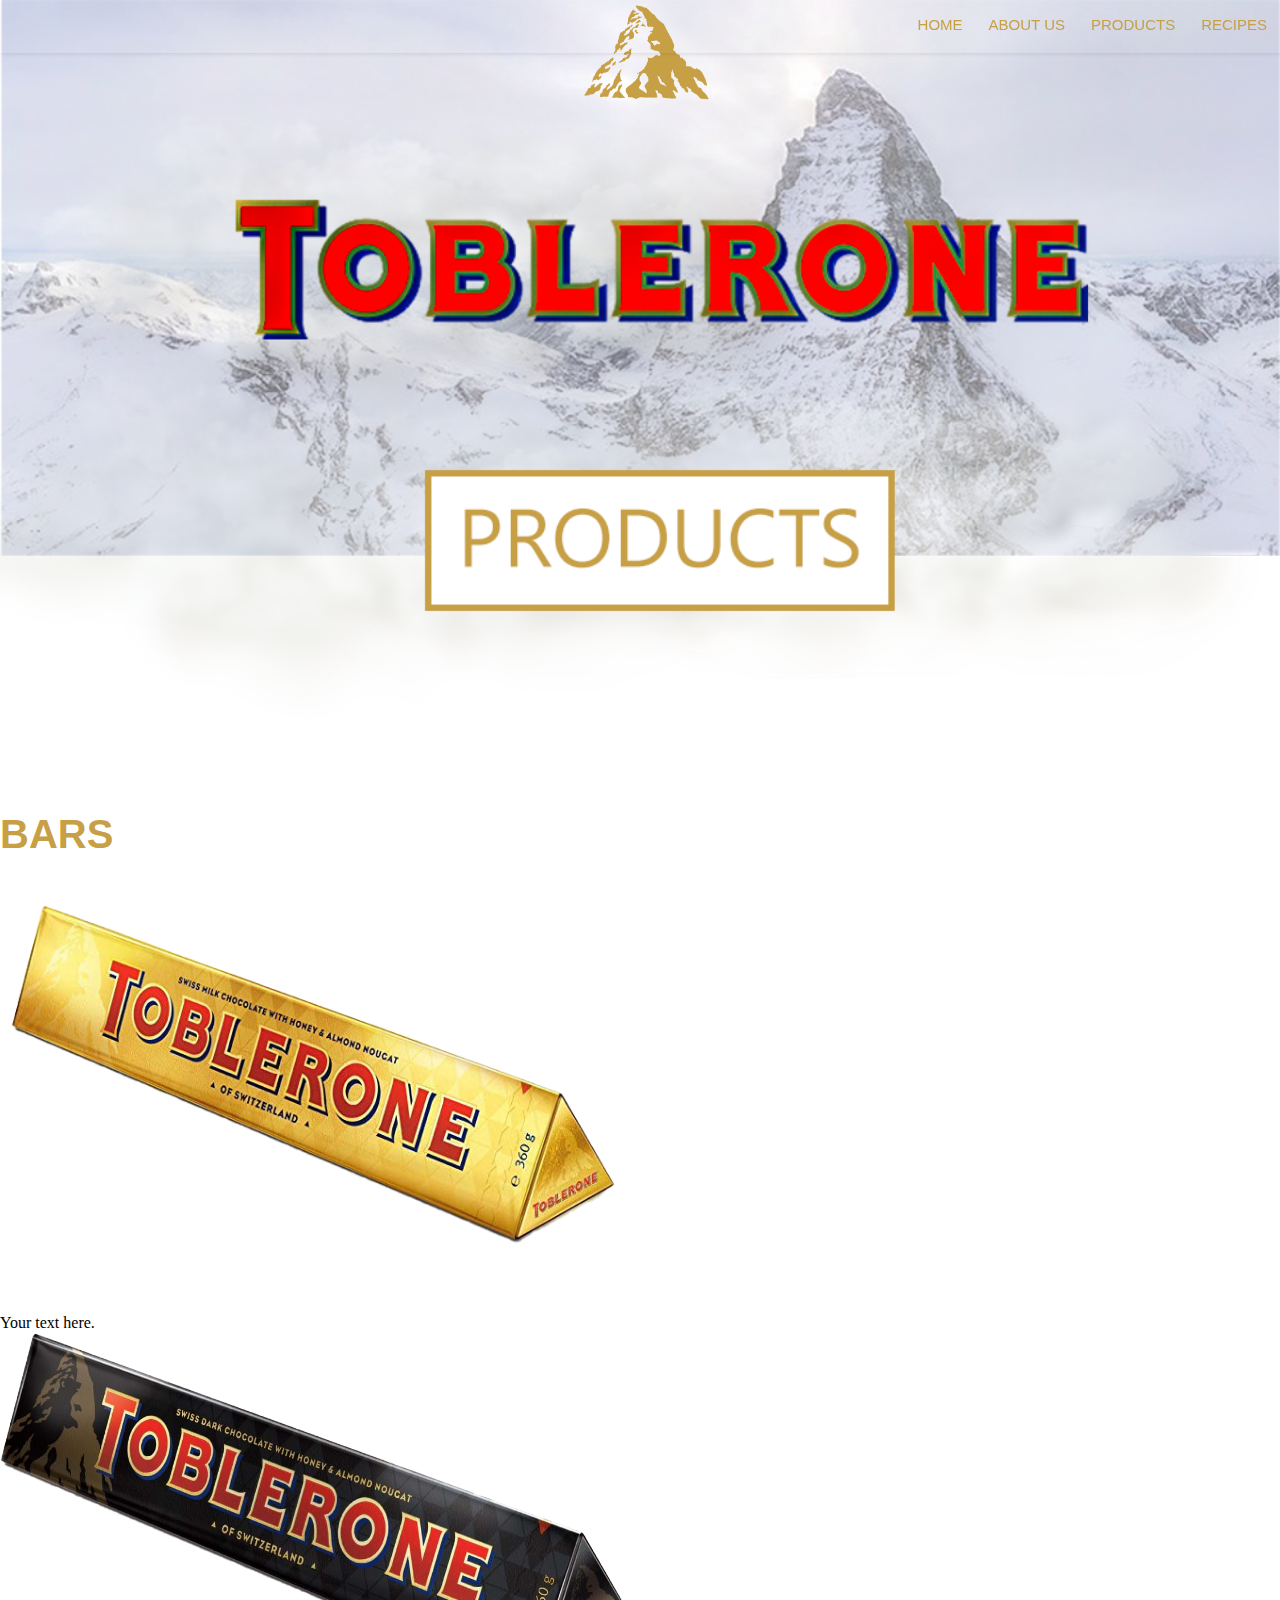
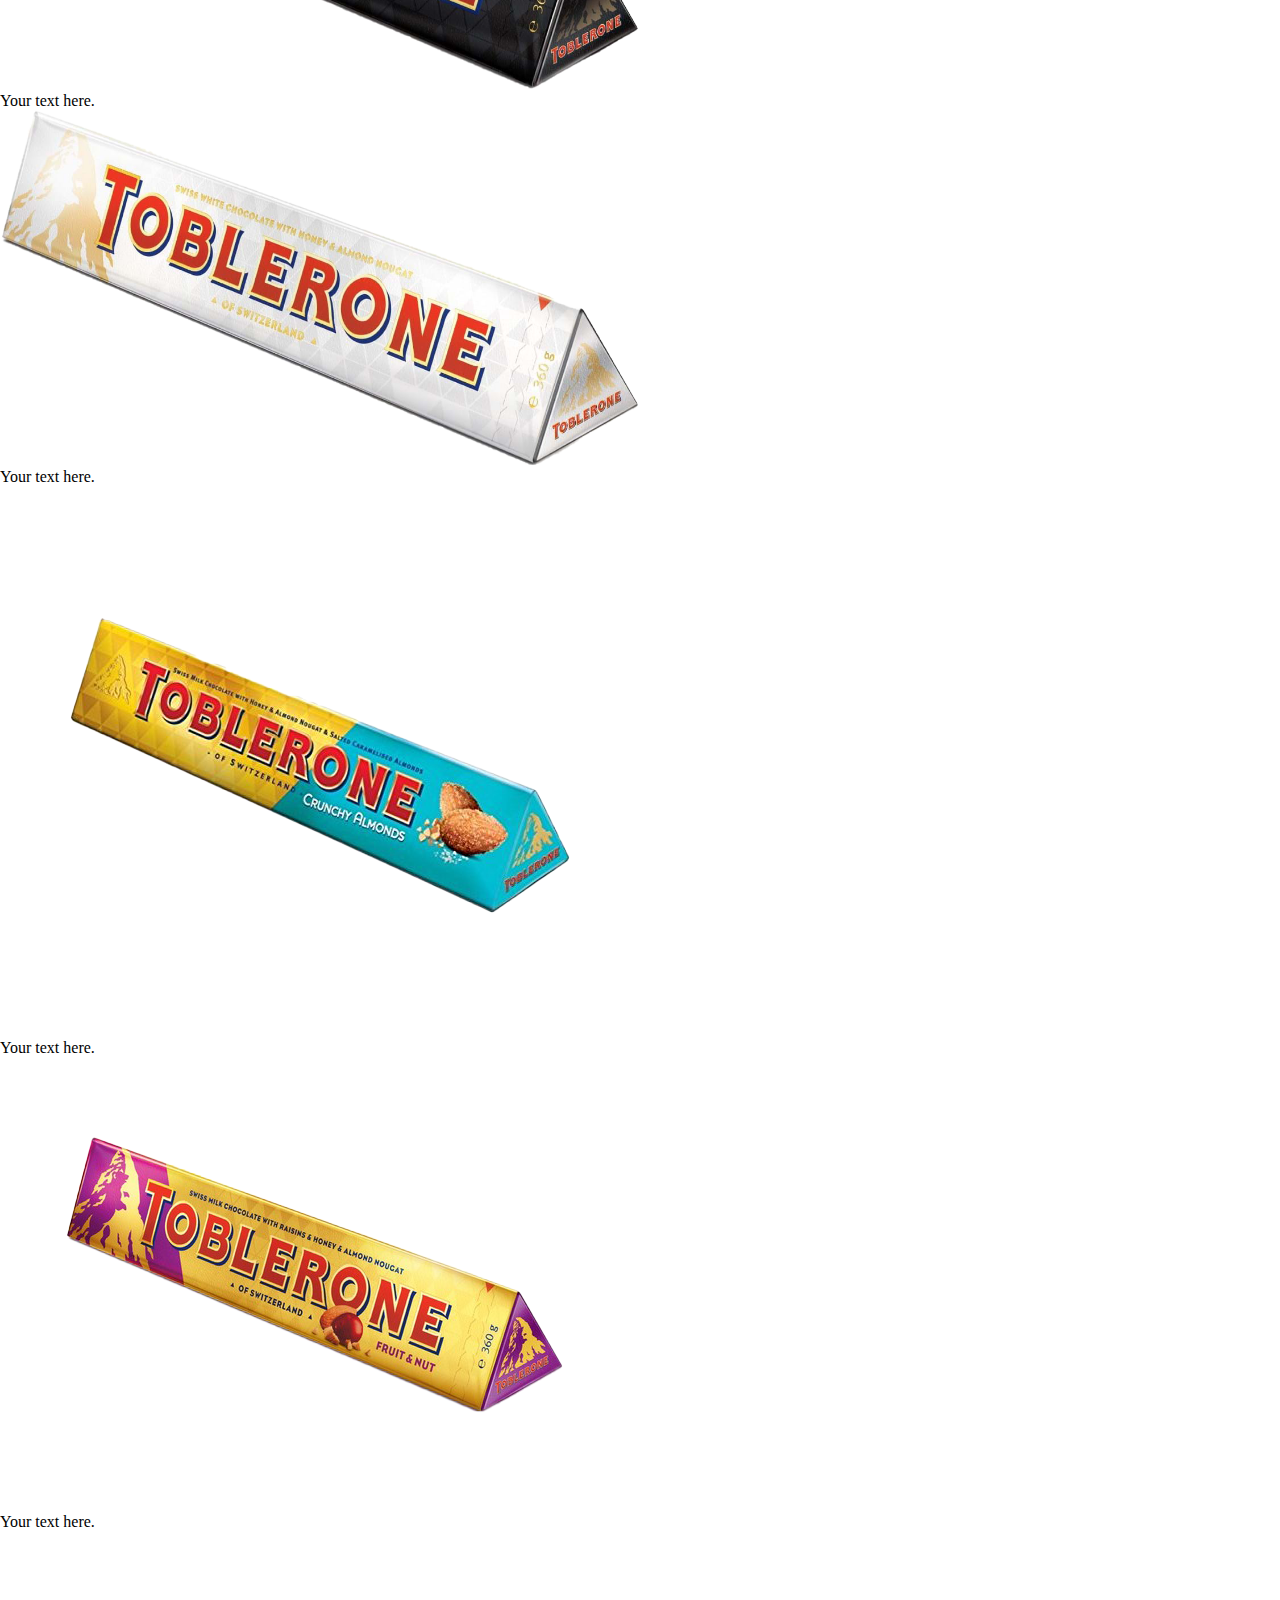
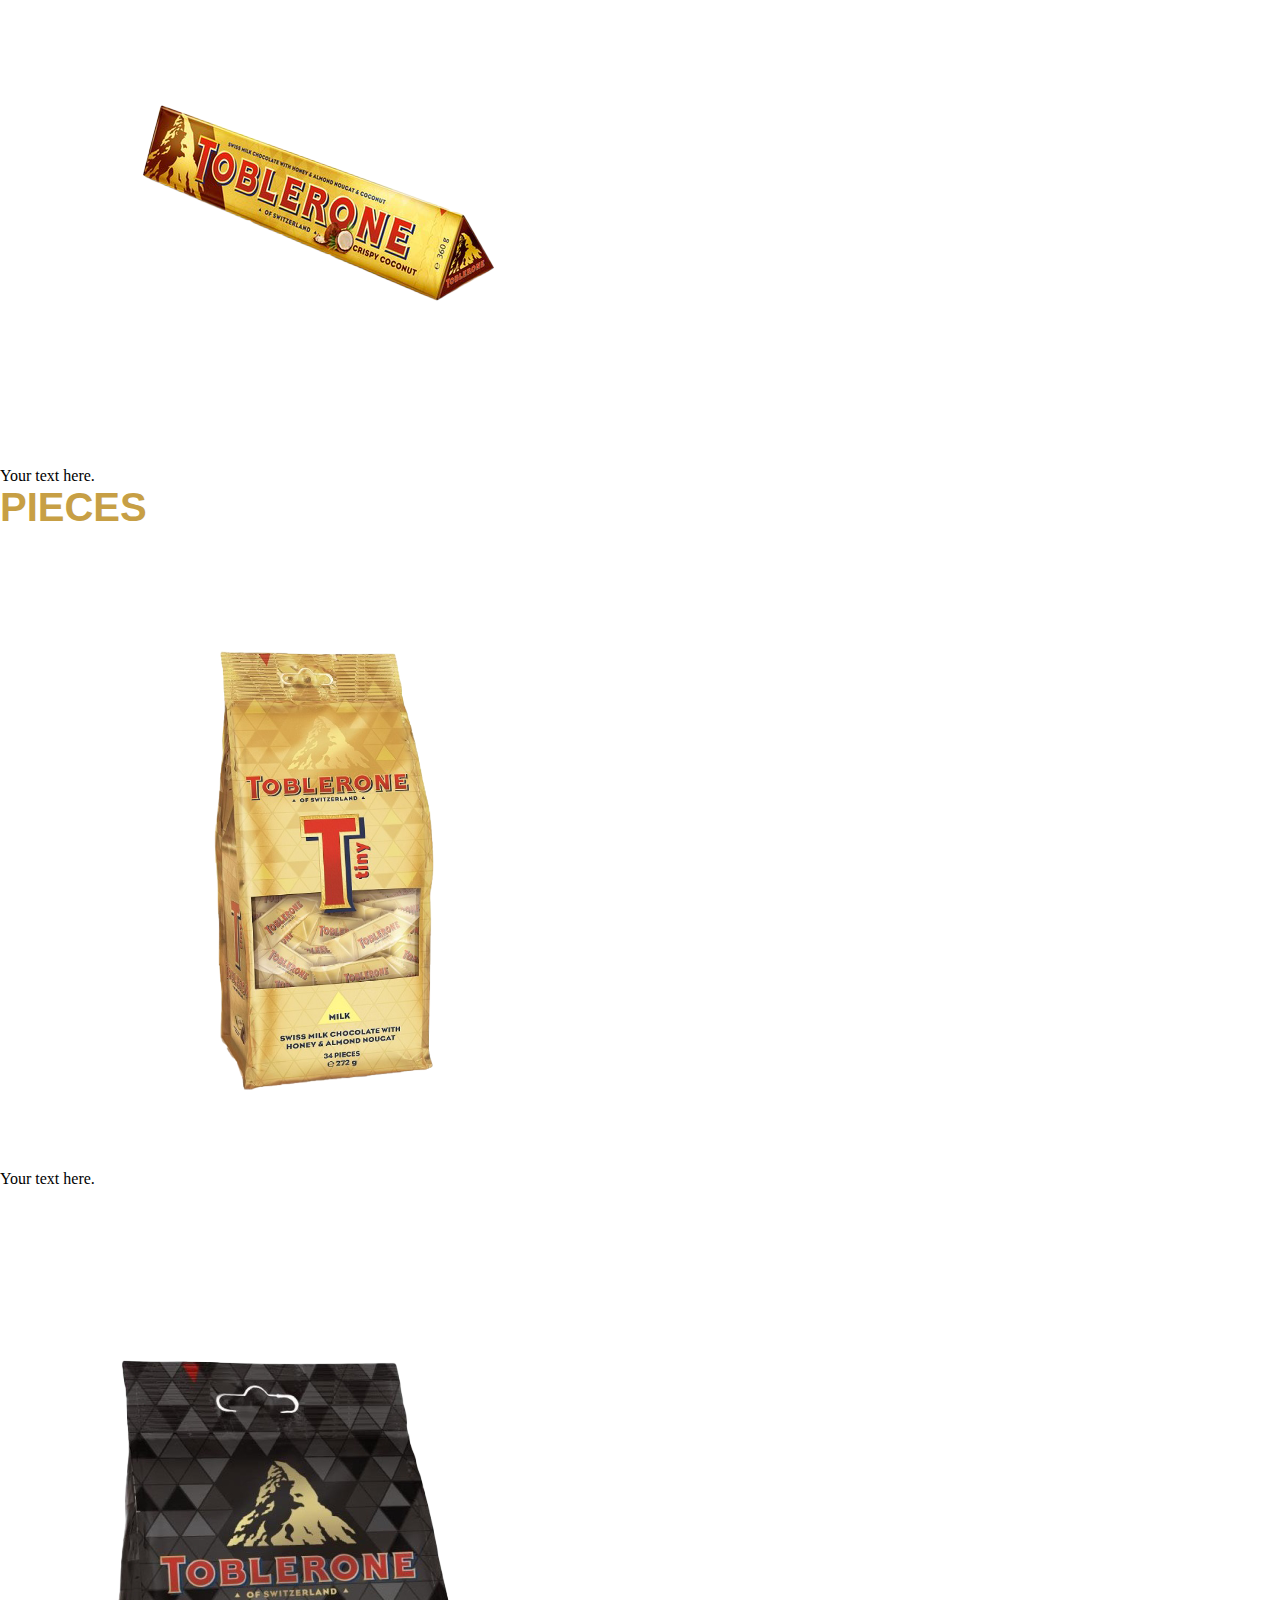
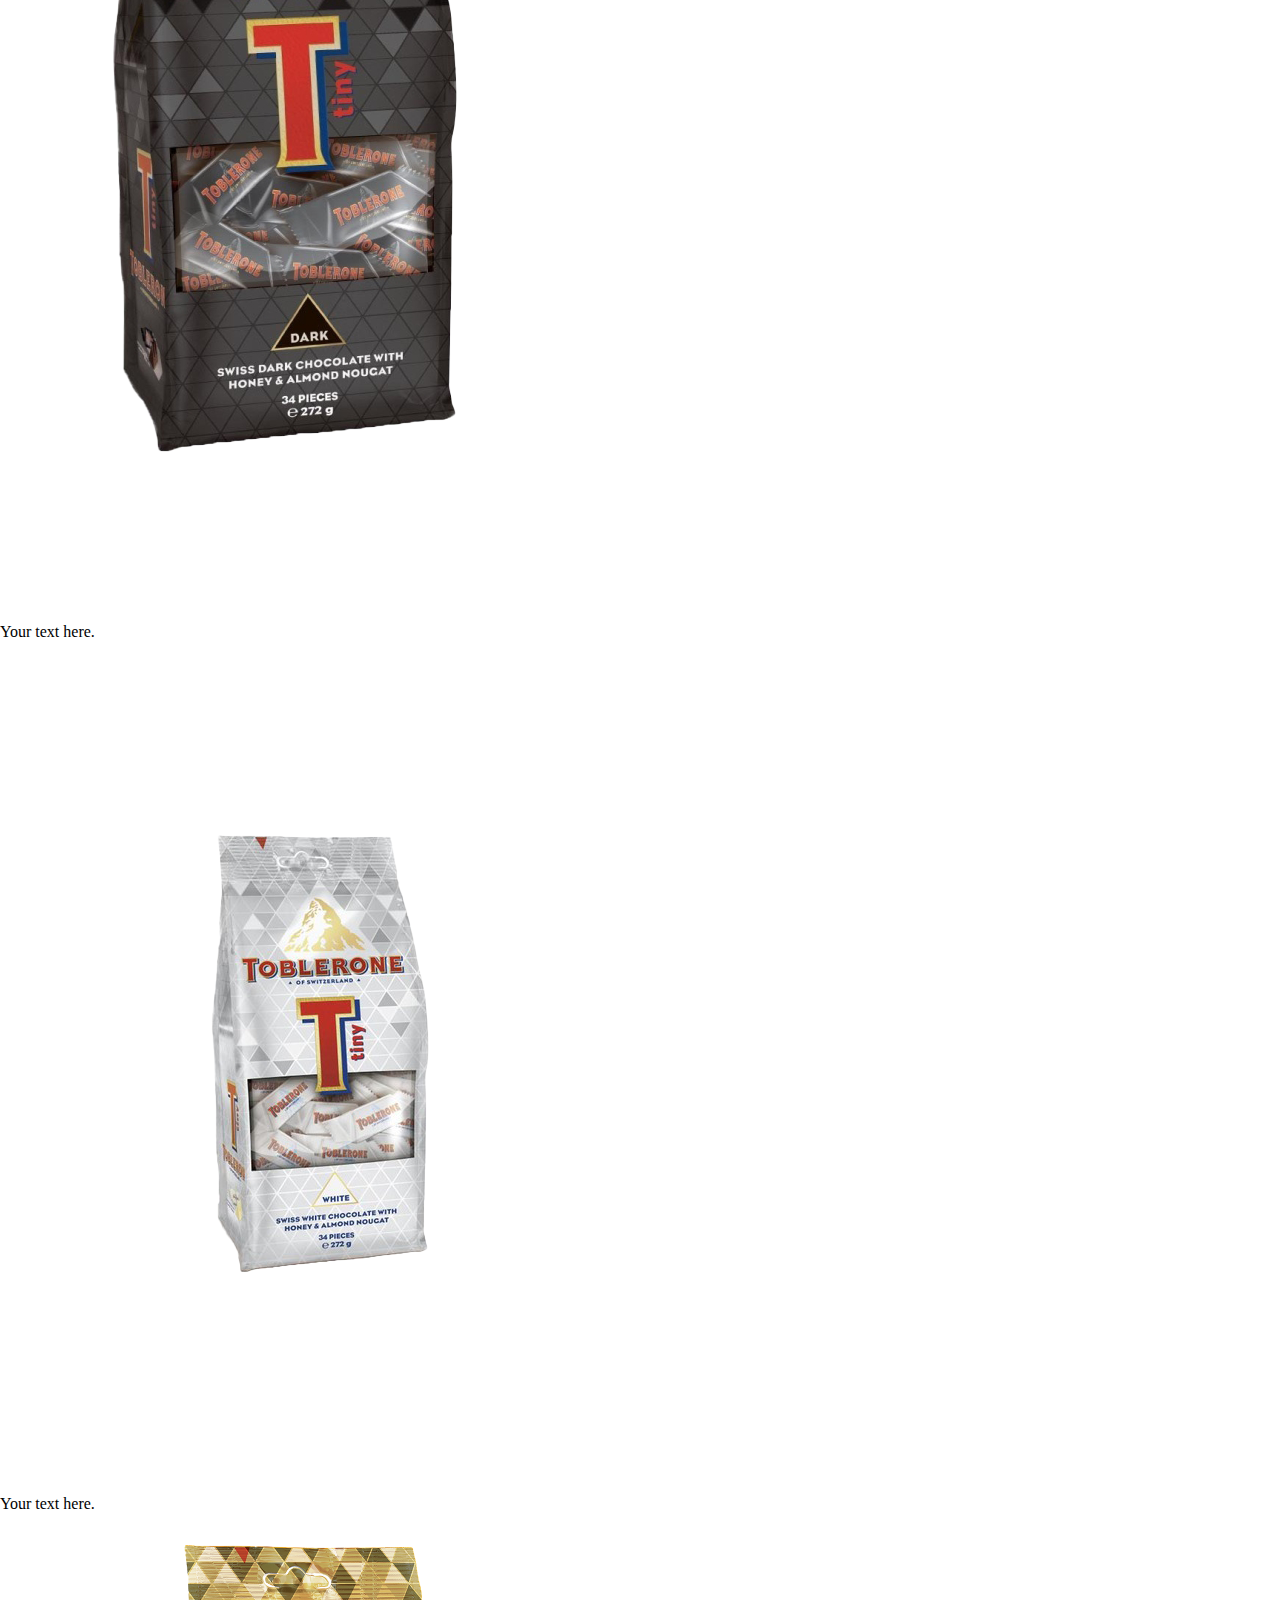
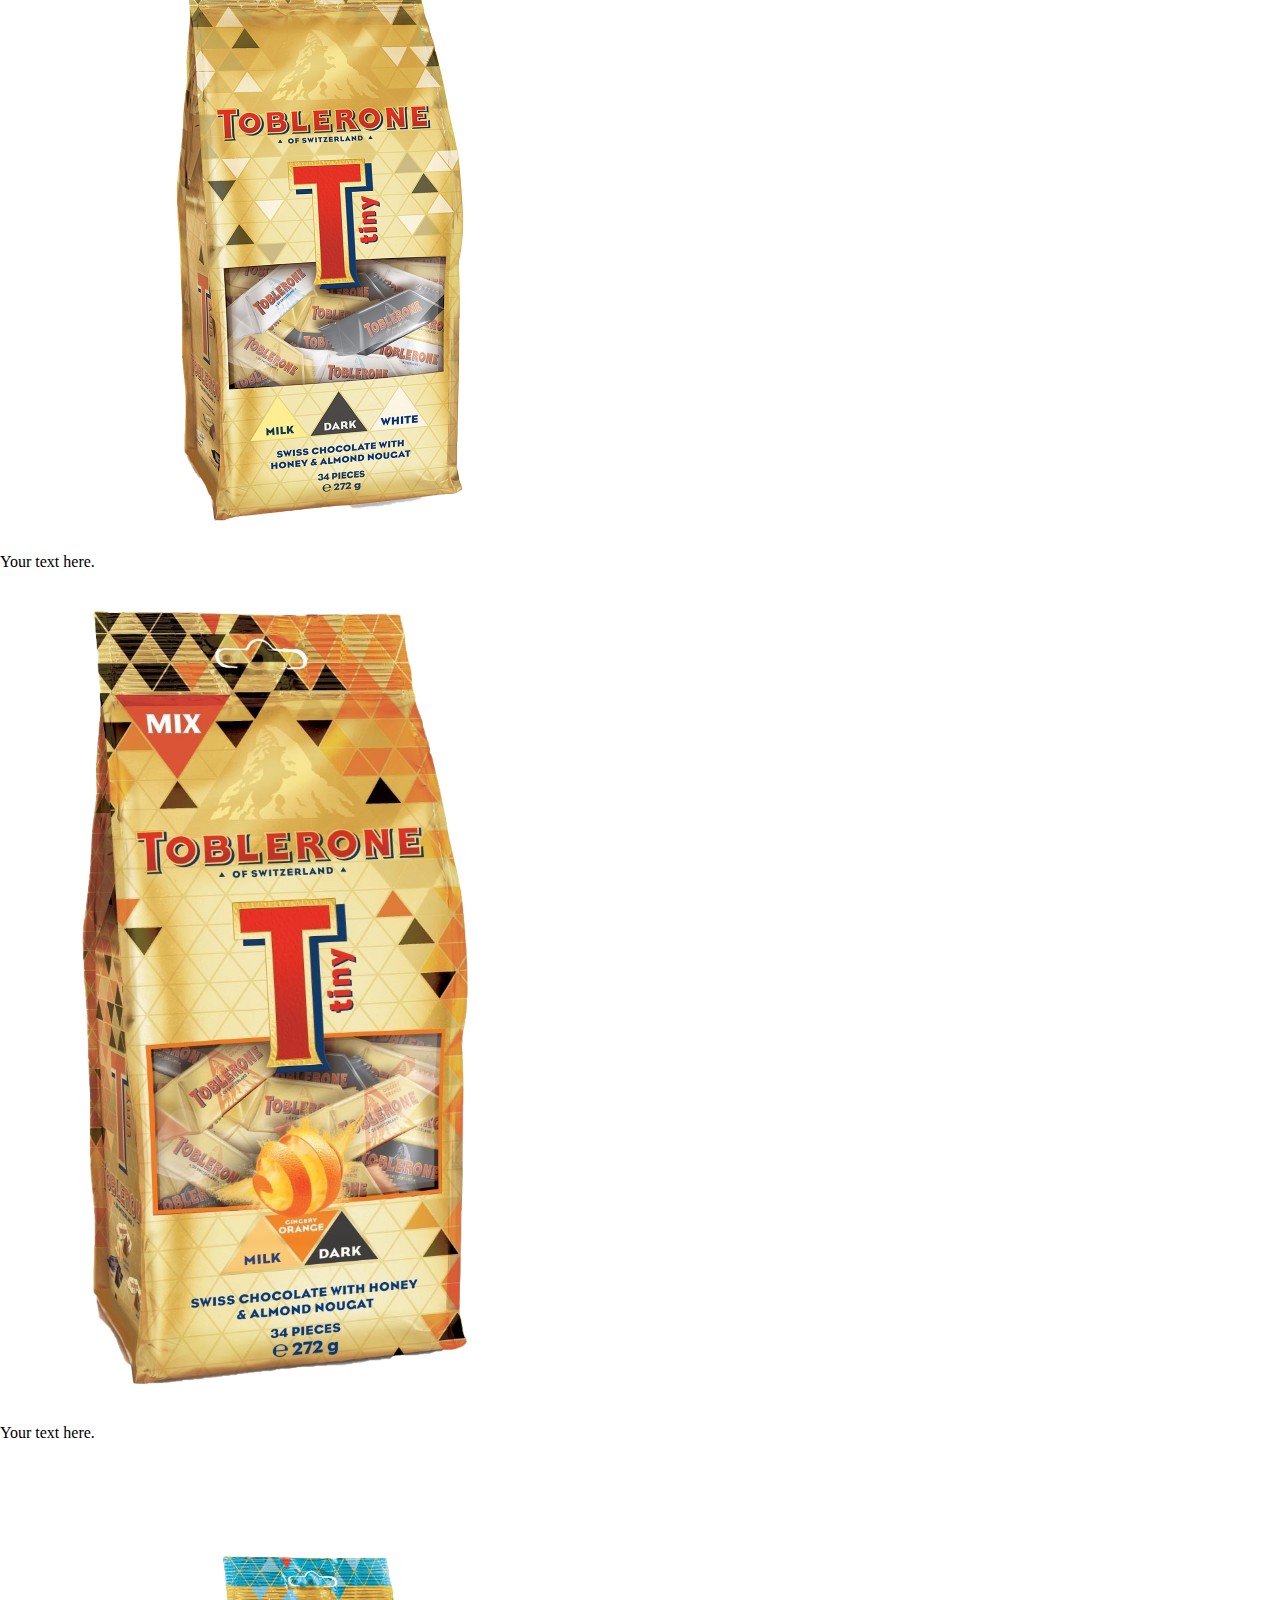
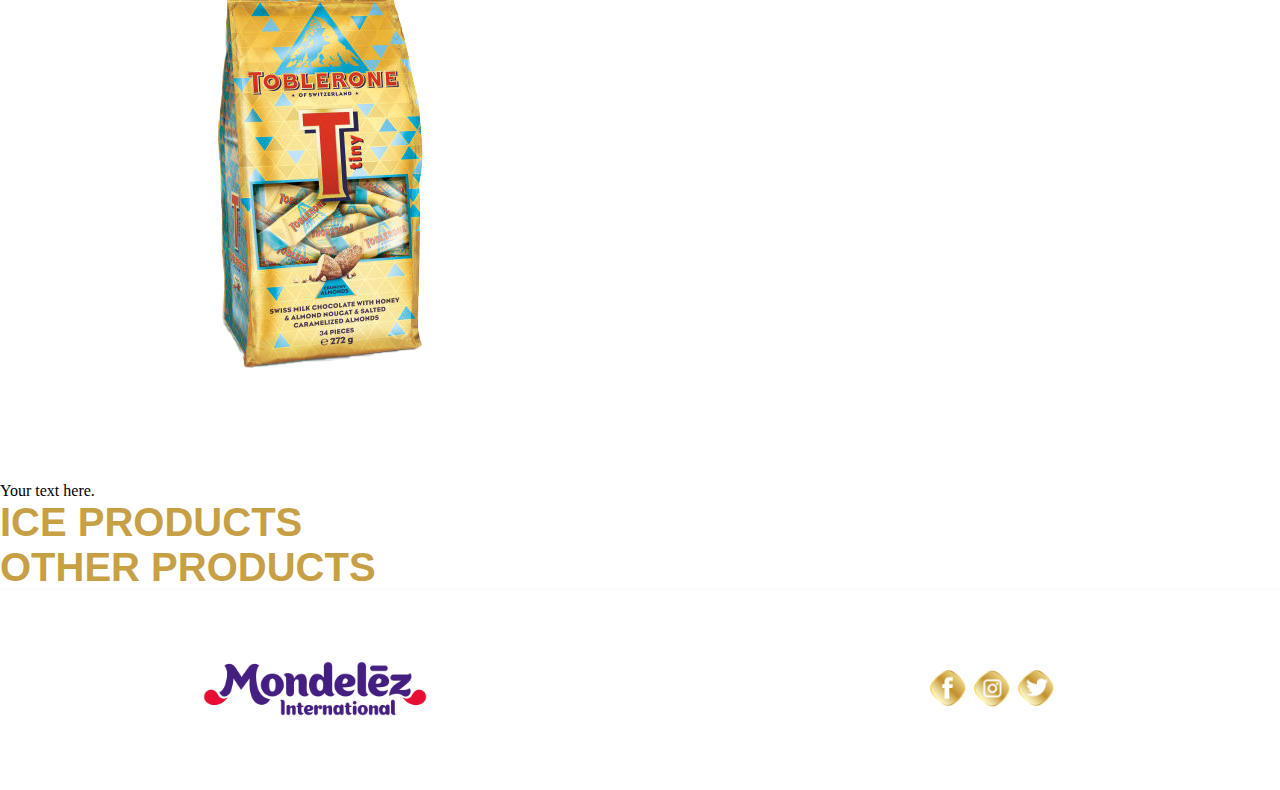
==== products.html @ 9d26db27 "toblerone" ====
<!DOCTYPE html>
<html lang="en">

<head>
    <meta charset="utf-8">
    <title>TOBLERONE</title>
    <meta name="description" content="">
    <meta name="viewport" content="width=device-width, initial-scale=1.0">
    <link rel="stylesheet" href="css/navigation.css">
    <link rel="stylesheet" href="css/topnavbar.css">
    <link rel="stylesheet" href="css/mystyle.css">
    <link rel="stylesheet" href="../..css/navigation.css">
    <link rel="stylesheet" href="../..css/topnavbar.css">
    <link rel="stylesheet" href="../..css/mystyle.css">
</head>
<meta name="robots" content="noindex" />

    <body class="body_container">
    <header class="header_container">
        <div class="center">
            <img src="Toblerone_Berg_Web.png" alt="logo" class="logo_image">
        </div>




        <nav class="navigation_container">
            <input class="menu-btn" type="checkbox" id="menu-btn">
            <label class="menu-icon" for="menu-btn"><span class="navicon"></span></label>

            <div class="menu navbar">
                <div class="dropdown">
                    <a href="index.html" class="nav_link">HOME</a>

                </div>

                <div class="dropdown">
                    <a href="aboutus.html" class="nav_link">ABOUT US</a>
                    <div class="dropdown-content">
                        <a href="#">Ingredients</a>
                        <a href="#">Preparation</a>
                        <a href="#">History</a>
                    </div>
                </div>

                <div class="dropdown">
                    <a href="products.html" class="nav_link">PRODUCTS</a>
                    <div class="dropdown-content">
                        <a href="#">Bars</a>
                        <a href="#">Pieces</a>
                        <a href="#">Ice products</a>
                        <a href="#">Other</a>

                    </div>
                </div>

                <div class="dropdown">
                    <a href="recipes.html" class="nav_link">RECIPES</a>
                    <div class="dropdown-content">
                        <a href="#">Cookies</a>
                        <a href="#">Muffins</a>
                        <a href="#">Cake</a>
                        <a href="#">Pancakes</a>
                        <a href="#">Cocktail</a>

                    </div>
                </div>
            </div>

            <ul class="mobilemenu">
                <li><a href="index.html" class="nav_link">HOME</a>
                </li>
                <li><a href="aboutus.html" class="nav_link">ABOUT US</a>

                </li>
                <li><a href="products.html" class="nav_link">PRODUCTS</a></li>
                <ul>
                </ul>
                <li><a href="recipes.html" class="nav_link">RECIPES</a>

                </li>
            </ul>
        </nav>
    </header>
    <section class="banner_container">
        <img src="PRODDUCTSJPG.png" alt="header" class="header_image">
    </section>

    <main id="maincontent" class="marginclass">
        <section class="intro_container">
           <h2 class="text">BARS</h2>
      <img src="milk.png" style="float:left" class="bar"/><div style="clear:both">Your text here.</div>
            <img src="dark.png" style="float:left" class="bar"/><div style="clear:both">Your text here.</div>
            <img src="white.png" style="float:left" class="bar"/><div style="clear:both">Your text here.</div>
            <img src="almond.png" style="float:left" class="bar"/><div style="clear:both">Your text here.</div>
            <img src="fruit.png" style="float:left" class="bar"/><div style="clear:both">Your text here.</div>
            <img src="crispycoco.png" style="float:left" class="bar"/><div style="clear:both">Your text here.</div>
            <h2 class="text">PIECES</h2>
             <img src="milkpieces.png" style="float:left" class="bar"/><div style="clear:both">Your text here.</div>
            <img src="darkpieces.png" style="float:left" class="bar"/><div style="clear:both">Your text here.</div>
            <img src="whitetiny.png" style="float:left" class="bar"/><div style="clear:both">Your text here.</div>
            <img src="pieces.png" style="float:left" class="bar"/><div style="clear:both">Your text here.</div>
            <img src="orange.png" style="float:left" class="bar"/><div style="clear:both">Your text here.</div>
            <img src="almondpieces.png" style="float:left" class="bar"/><div style="clear:both">Your text here.</div>
            <h2 class="text">ICE PRODUCTS</h2>
            <h2 class="text">OTHER PRODUCTS</h2>
        </section>







    </main>
<footer class="contact_container">
    <section class="contactme_container">
      <img src="mondelezint.png" alt="mondelez" class="mondelez">
    </section>
    <section class="some_container">
                    <img src="4361af68fe14ff7db616e35ef4cff15d.png" alt="facebook image" class="facebook_image">
         <img src="md_5af2cefc1e867.png" alt="instagram image" class="insta_image">
            <img src="md_5af2cee3101ea.png" alt="twitter image" class="twitter_image">

    </section>
    </footer>
</body>
</html>
---- css/navigation.css ----
/* Telling the navigation list */
/* to hide (max-height=0) */
/* and center text when it shows up */
.menu {
    clear: both;
    text-align: center;
    max-height: 0;
    transition: max-height .2s ease-out;
}

/* Mobile friendly menu that must */
/* turn up when clicking on the */
/* burger menu */
.mobilemenu {
    display: none;
    clear: both;
    text-align: right;
    max-height: 0;
    transition: max-height .2s ease-out;
}


/* Show burger icon to the far right */
/* Change mouse cursor on hover from */
/* arrow to hand with finger */
.menu-icon {
    cursor: pointer;
    display: inline-block;
    float: right;
    padding: 28px 20px;
    position:relative;
    user-select: none;
    color: white;
}


/* Make beef in burger */
.navicon {
    background: #c79f45;
    display: block;
    height: 2px;
    position: relative;
    transition: background .2s ease-out;
    width: 18px;
}

/* Make bread top and bottom */
.navicon:before,
.navicon:after {
    background: #c79f45;
    content: '';
    display: block;
    height: 100%;
    position: absolute;
    transition: all .2s ease-out;
    width: 100%;
}

.navicon:before {
    top: 5px;
}

.navicon:after {
    top: -5px;
}

/* End of bread making */

/* ---- Menu Button ---- */


/* Do not show checkbox */
.menu-btn {
    display: none;
}

/* Show menu when you check button */
.menu-btn:checked ~ .mobilemenu {
    display: block;
    max-height: 300px;
}

/* Animate button on click */
.menu-btn:checked ~ .menu-icon .navicon {
    background: transparent;
}

.menu-btn:checked ~ .menu-icon .navicon:before {
    transform: rotate(-45deg);
}

.menu-btn:checked ~ .menu-icon .navicon:after {
    transform: rotate(45deg);
}

.menu-btn:checked ~ .menu-icon:not(.steps) .navicon:before,
.menu-btn:checked ~ .menu-icon:not(.steps) .navicon:after {
    top: 0;
}

/* End button animation */


@media only screen and (min-width: 1037px) {

    /* Menu on wide screen */

    .menu_item {
        float: left;
    }

    .menu {
        clear: none;
        float: right;
        max-height: none;
        margin-top: 7px;
    }

    .mobilemenu {
        clear: none;
        float: right;
        max-height: none;
    }

    .menu-icon {
        display: none;
    }

}
---- css/topnavbar.css ----
/* Navbar container */
.navbar {
    overflow: hidden;
    background-color: none;
    font-family: Arial;
    z-index: 1000;
}

/* The dropdown container */
.dropdown {
    float: left;
    overflow: hidden;
}

/* Dropdown button */
.dropdown .dropbtn {
    font-size: 16px;
    border: none;
    outline: none;
    color: white;
    padding: 14px 16px;
    background-color: inherit;
    font-family: inherit;
    /* Important for vertical align on mobile phones */
    margin: 0;
    /* Important for vertical align on mobile phones */
}

/* Add a red background color to navbar links on hover */
.navbar a:hover,
.dropdown:hover .dropbtn {
    background-color: white;
    color: darkblue;
}


/* Dropdown content (hidden by default) */
.dropdown-content {
    display: none;
    position: absolute;
    background-color: #dee0eb;
    min-width: 160px;
    box-shadow: 0px 8px 16px 0px rgba(0, 0, 0, 0.2);
    z-index: 1;
}

/* Links inside the dropdown */
.dropdown-content a {
    float: none;
    color: black;
    padding: 12px 16px;
    text-decoration: none;
    display: block;
    text-align: left;
    color: white;
    border: white solid 1px;
}

/* Add a white background color to dropdown links on hover */
.dropdown-content a:hover {
    background-color: white;
    color: darkblue;
}



/* Show the dropdown menu on hover */
.dropdown:hover .dropdown-content {
    display: block;
}
---- css/mystyle.css ----
*,
*:after,
*:before {
    margin: 0;
    padding: 0;
    border: 0;
    box-sizing: border-box;
}

.nav_link {
    display: block;
    color: white;
    text-align: center;
    color: #c79f45;
    font-size: 15px;
    background-color:none;
    text-align: left;
    padding: 13px;
    text-decoration: none;

}

.navigation_container {
    background-color:none;
    box-shadow: 1px 1px 4px 0 rgba(0, 0, 0, .1);
    position: fixed;
    width: 100%;
    z-index: 3;
    top: 0;
    left: 0;
    height: 53px;
}

.menu {
    list-style: none;
    overflow:auto;
    background-color: none;
    margin-top: 3px;
    margin-bottom: 2px;
}

.menu_navbar {
    font-size: 15px;
    padding: 5px 5px 5px 20px;
}

.logo_image {
    display: flex;
    width: 20%;
  text-align: center;
    margin-bottom: 100%;

}

.center {
 position: absolute;
  left: 45%;
  margin-left: - 10%

}

.header_image {
     display: block;
  margin-left: auto;
  margin-right: auto;
  width: 100%;

}

@media only screen and (min-width: 610px) {
    .contact_container {
        flex-direction: row;
        align-items: baseline;
        flex-wrap: wrap;
    }

}
.contact_container {
    background-color: none;
    display: flex;
    flex-wrap: wrap;
    justify-content: space-around;
    align-items: center;
    height: 200px;
       box-shadow: 1px 1px 4px 0 rgba(0, 0, 0, .1);


}


.contactme_container {
    width: 320px;
    font-size: 16px;
}

.some_container {
    width: 150px;
    font-size: 16px;

}

.insta_image {
    width: 40px;
    height: 40px;
    padding: 1px 1px 1px 1px;
}

.facebook_image {
    width: 40px;
    height: 40px;
    padding: 1px 1px 1px 1px;
}

.twitter_image {
   width: 40px;
    height: 40px;
    padding: 1px 1px 1px 1px;
}

.mondelez {
    width: 70%;
}


.aboutmatterhorn {
    width: 80%;
}



.intro_text {
    text-decoration: none;
    font-family: sans-serif;
    color: darkblue;
    padding-bottom: 10px;
    padding-top: 5px;
    font-size: 20px;
}

.kkk {
    width: 80%;
}


.text {
    text-decoration: none;
    font-family: sans-serif;
    color: #c79f45;
    font-size: 40px;


}


/* Three image containers (use 25% for four, and 50% for two, etc) */
.column {
  float: left;
  width: 33.33%;
  padding: 2px;
}

/* Clear floats after image containers */
.row::after {
  content: "";
  clear: both;
  display: table;
}



.recipe {
    width: 80%;
    margin-left: 60px;

}

.bar {
    width: 50%;
    object-fit: scale-down;
}

.pieces {
    width: 30%;
}
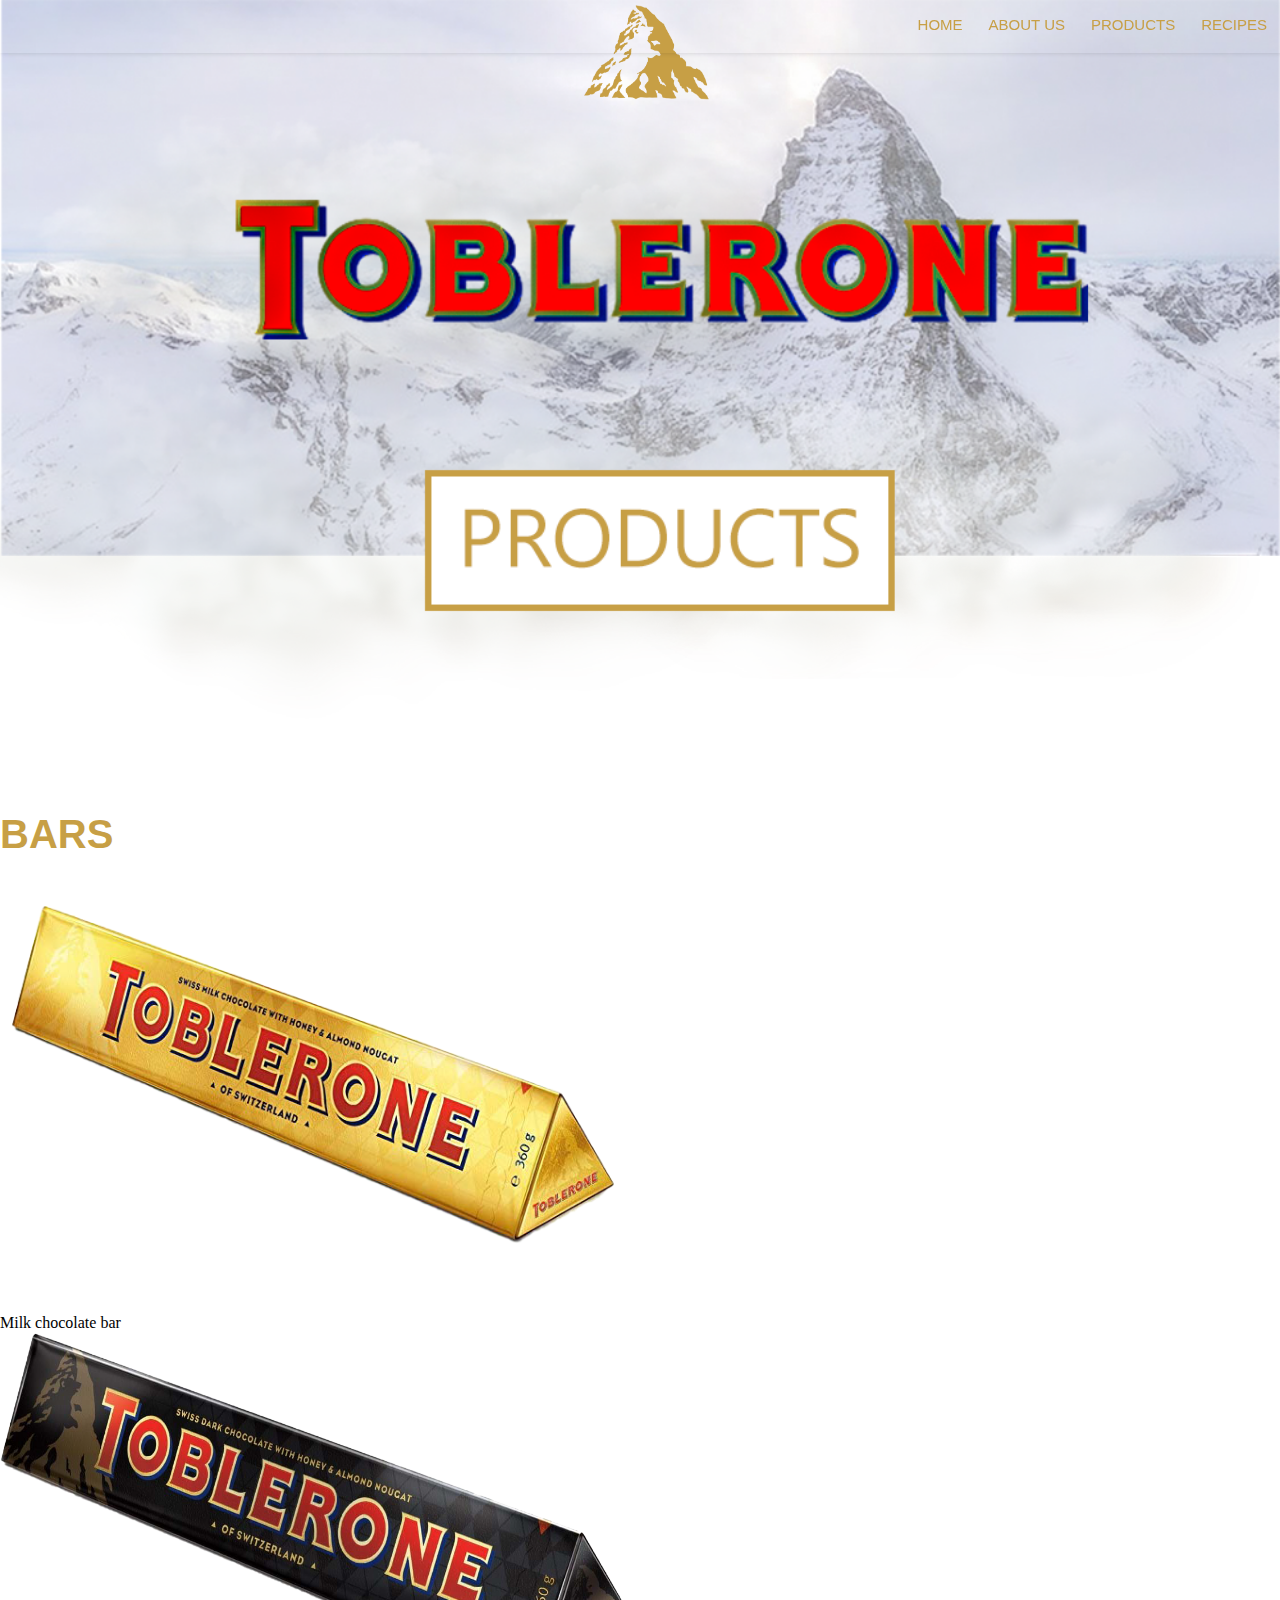
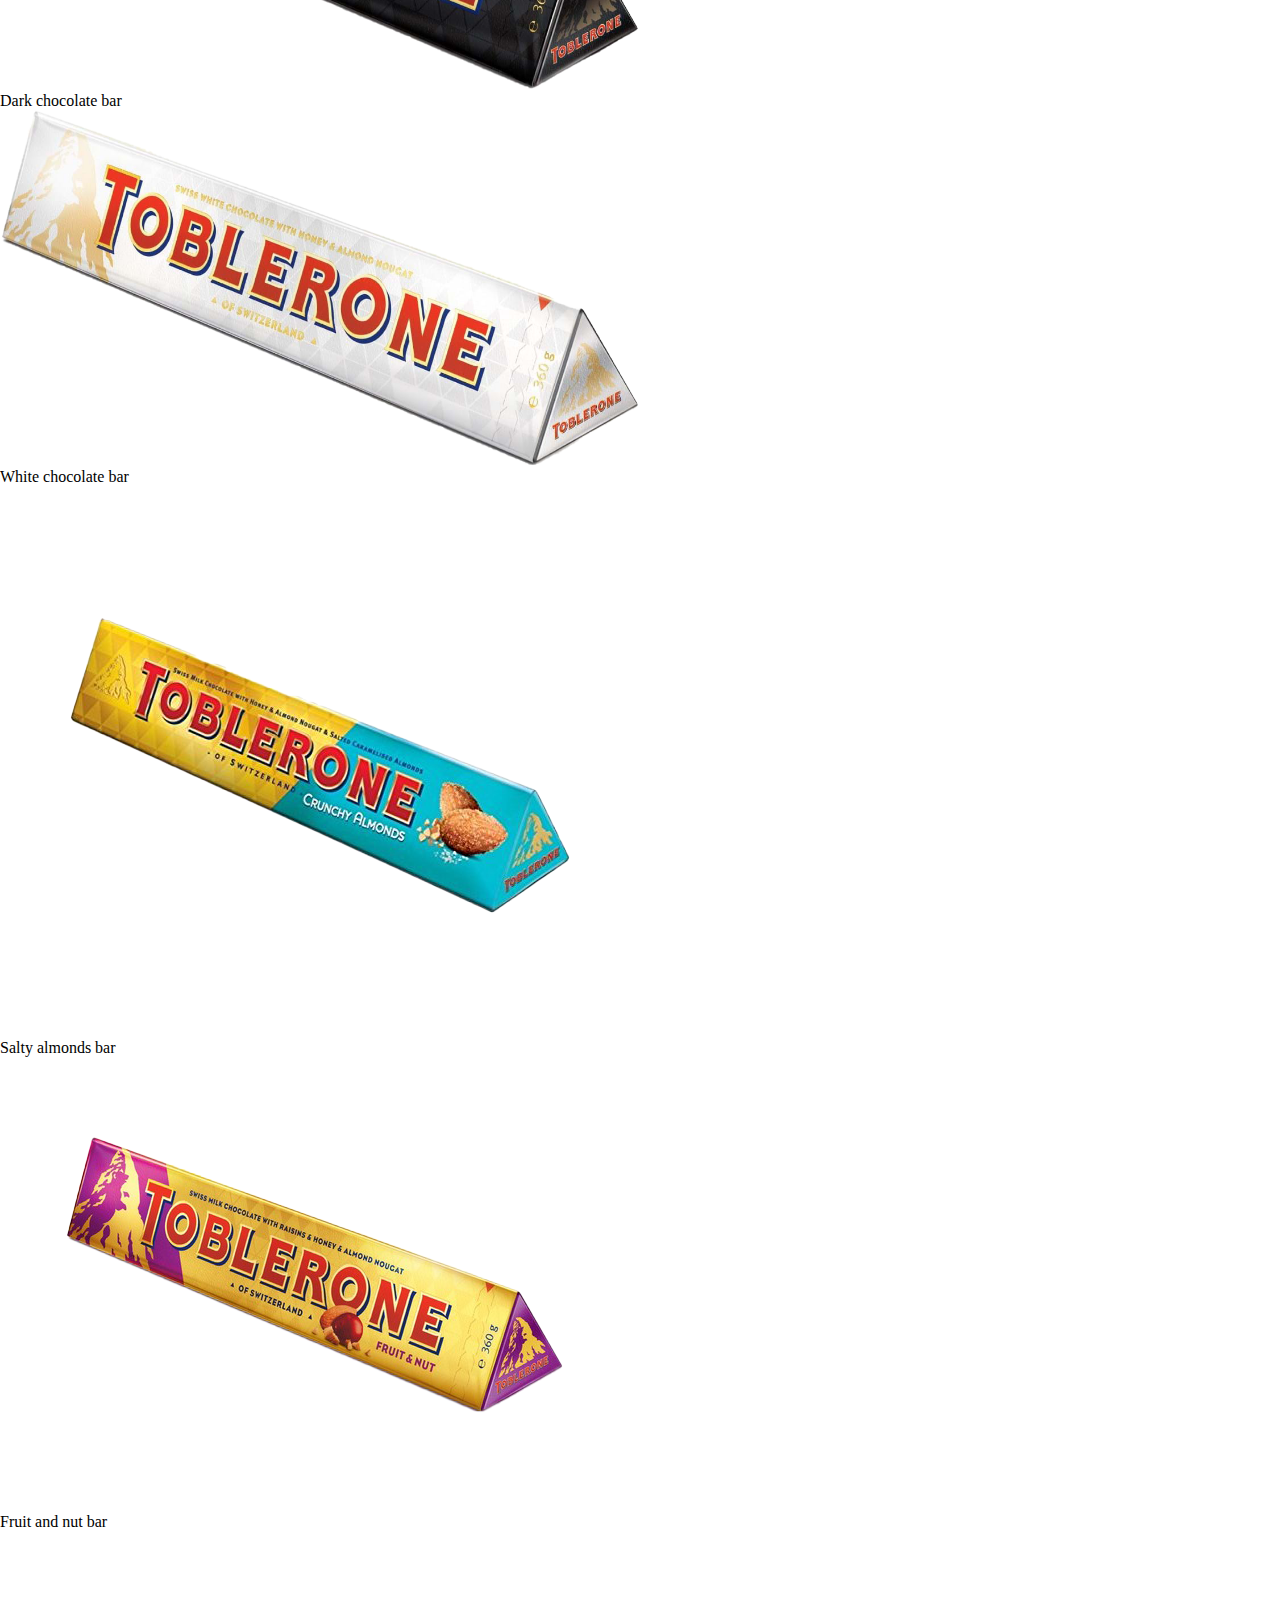
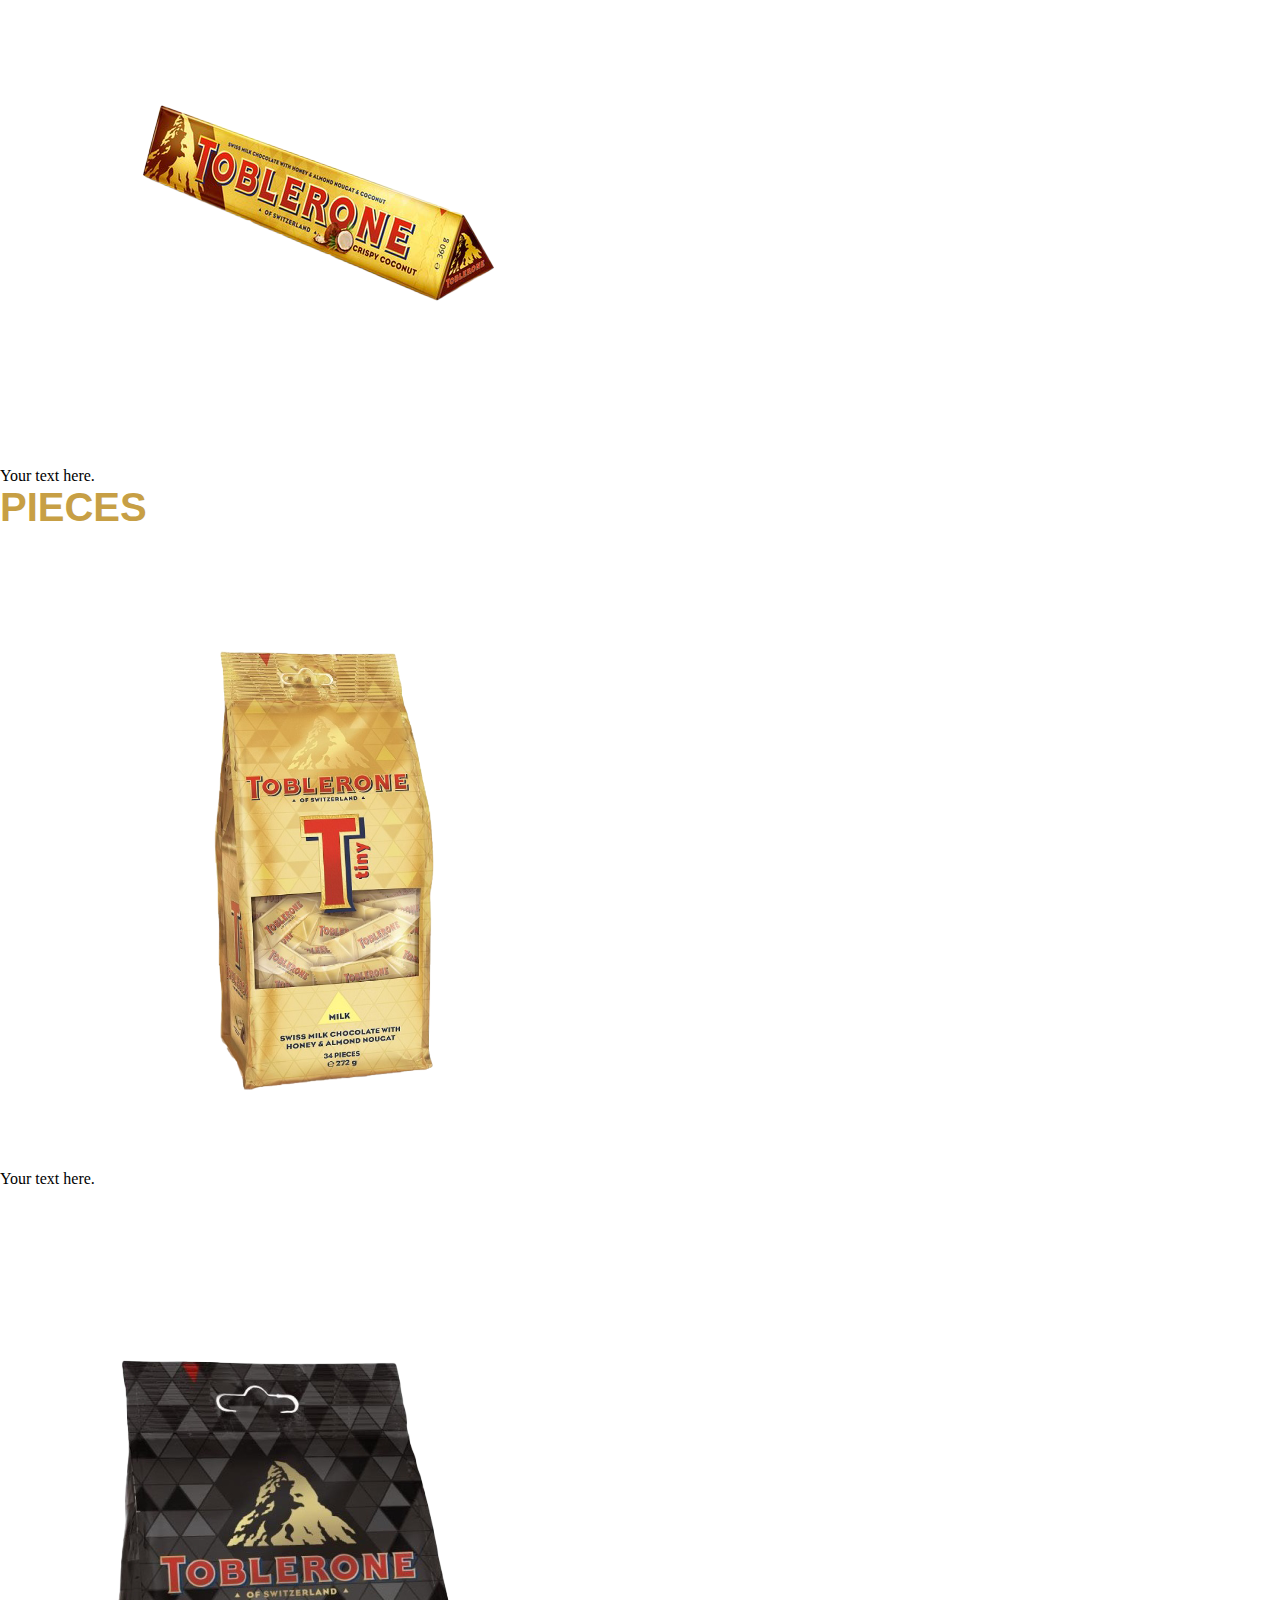
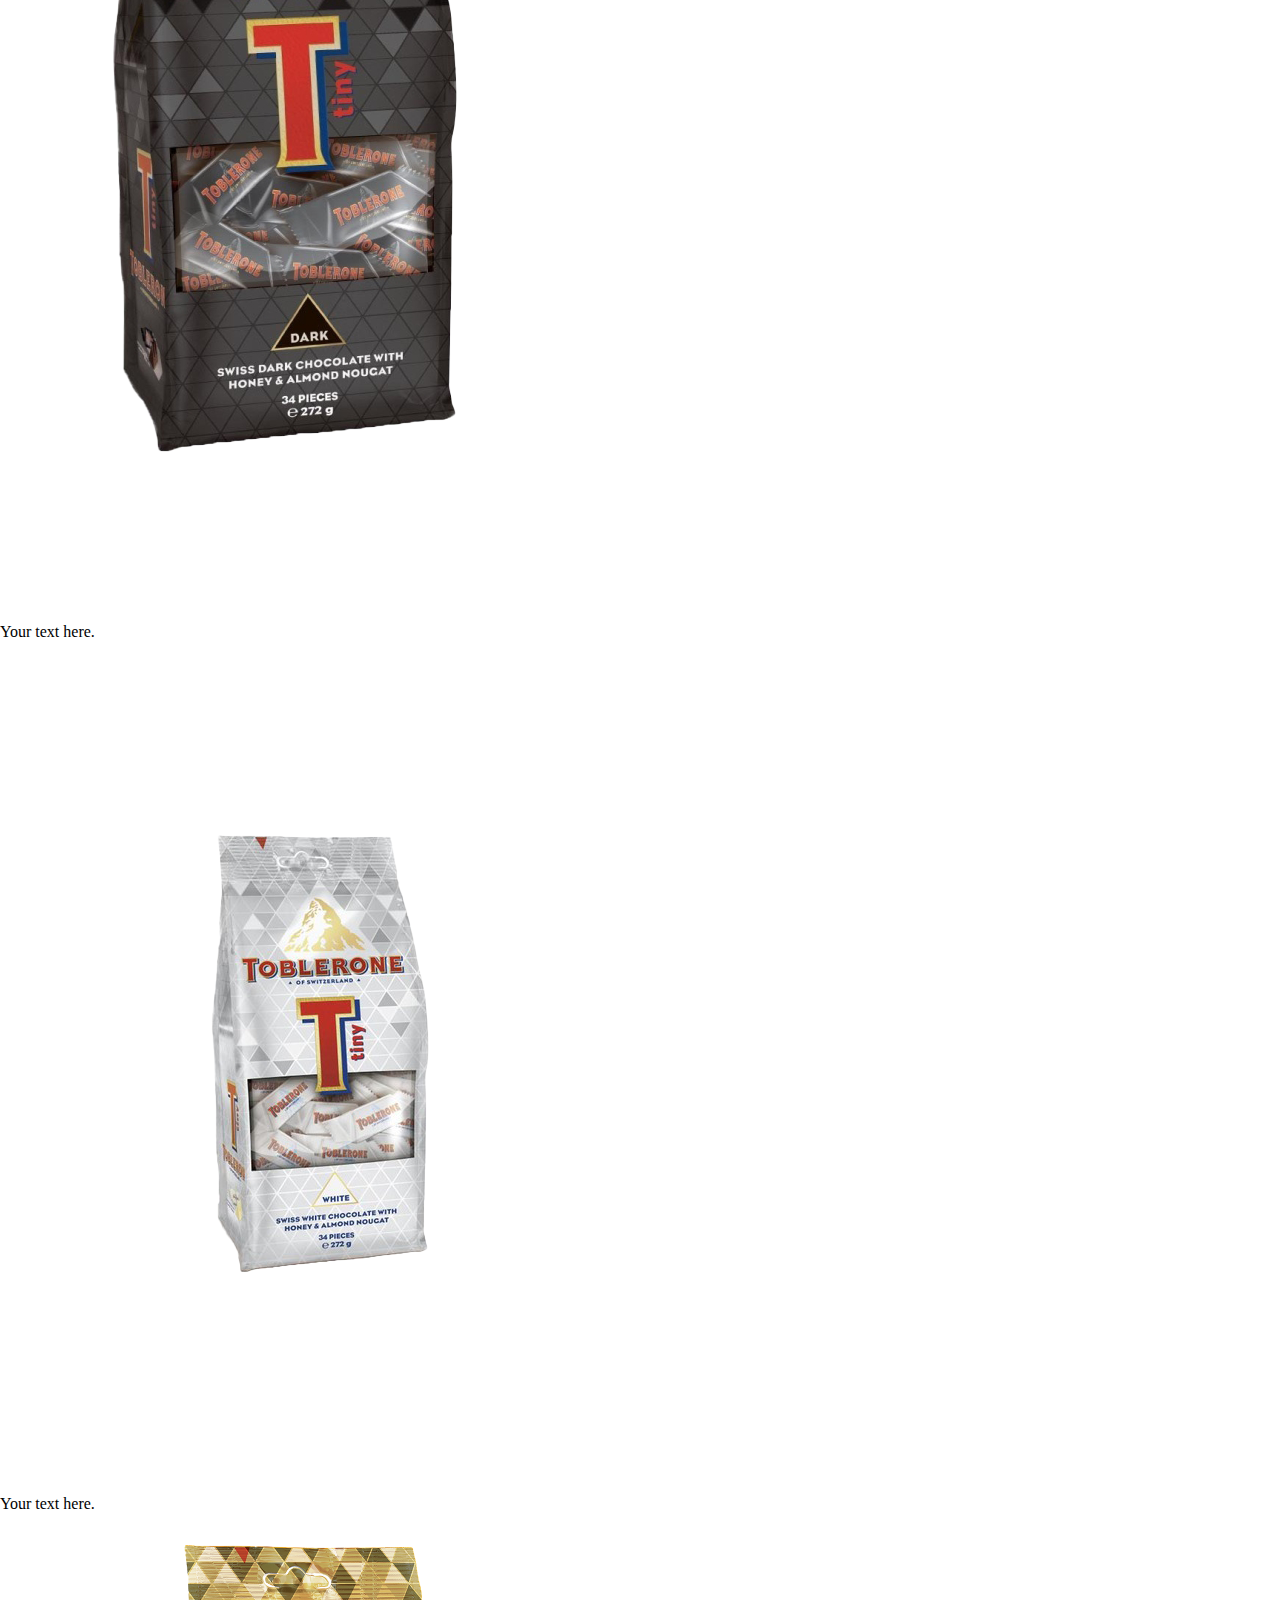
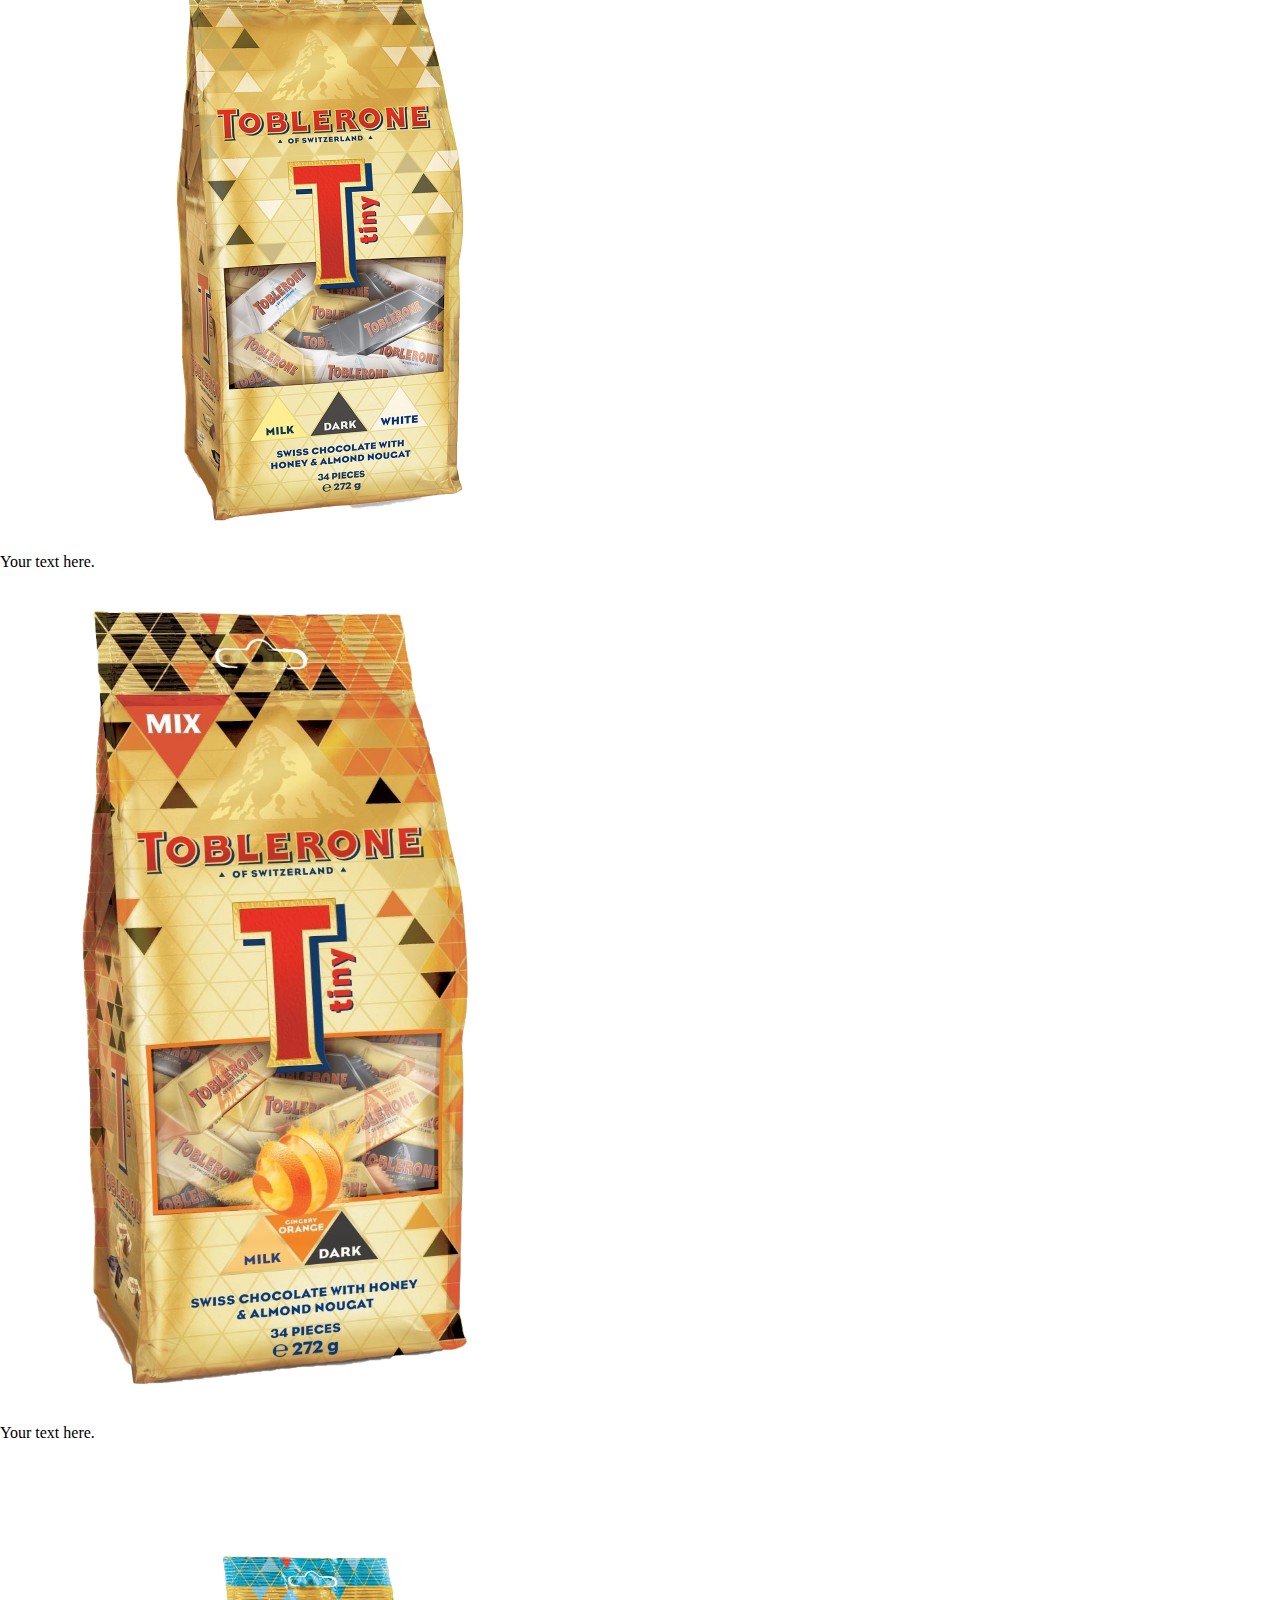
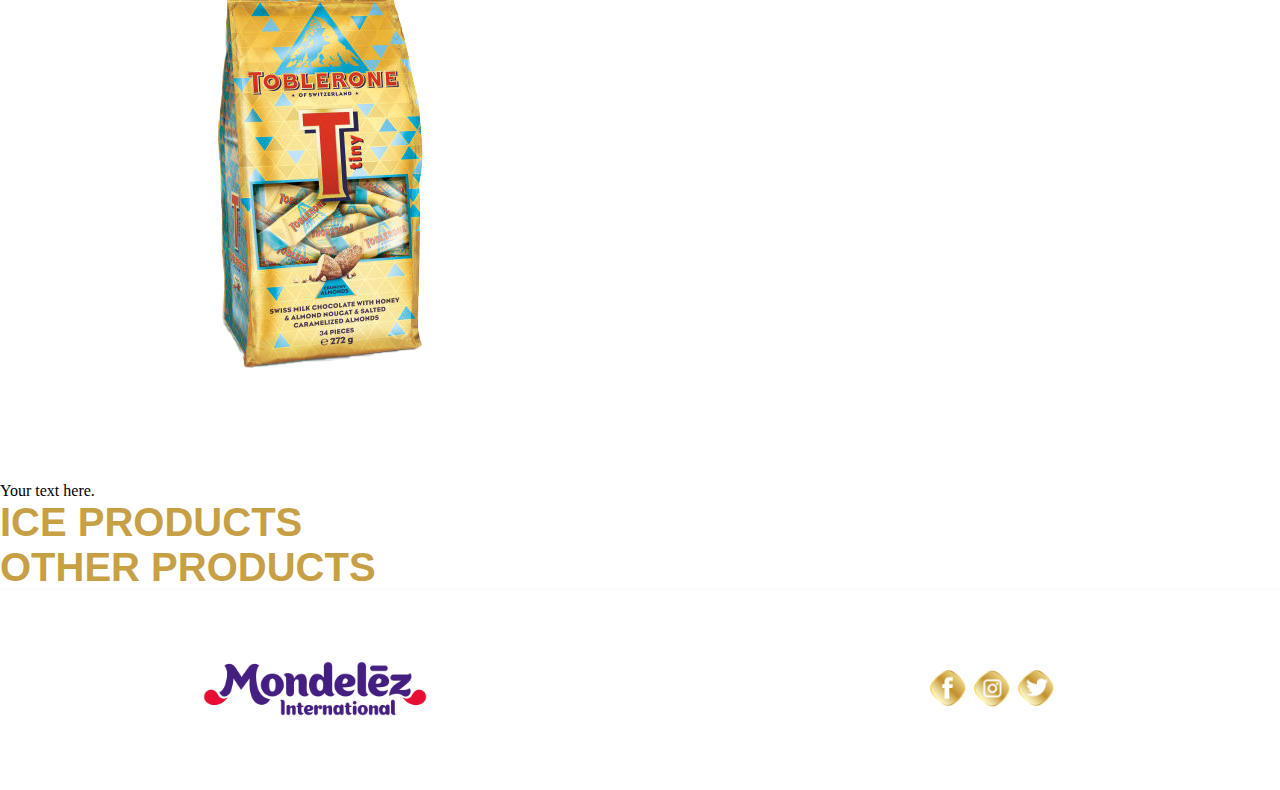
==== commit 45459f8a: "toblerone" ====
--- a/products.html
+++ b/products.html
@@ -89,11 +89,11 @@
     <main id="maincontent" class="marginclass">
         <section class="intro_container">
            <h2 class="text">BARS</h2>
-      <img src="milk.png" style="float:left" class="bar"/><div style="clear:both">Your text here.</div>
-            <img src="dark.png" style="float:left" class="bar"/><div style="clear:both">Your text here.</div>
-            <img src="white.png" style="float:left" class="bar"/><div style="clear:both">Your text here.</div>
-            <img src="almond.png" style="float:left" class="bar"/><div style="clear:both">Your text here.</div>
-            <img src="fruit.png" style="float:left" class="bar"/><div style="clear:both">Your text here.</div>
+      <img src="milk.png" style="float:left" class="bar"/><div style="clear:both">Milk chocolate bar</div>
+            <img src="dark.png" style="float:left" class="bar"/><div style="clear:both">Dark chocolate bar</div>
+            <img src="white.png" style="float:left" class="bar"/><div style="clear:both">White chocolate bar</div>
+            <img src="almond.png" style="float:left" class="bar"/><div style="clear:both">Salty almonds bar</div>
+            <img src="fruit.png" style="float:left" class="bar"/><div style="clear:both">Fruit and nut bar</div>
             <img src="crispycoco.png" style="float:left" class="bar"/><div style="clear:both">Your text here.</div>
             <h2 class="text">PIECES</h2>
              <img src="milkpieces.png" style="float:left" class="bar"/><div style="clear:both">Your text here.</div>
